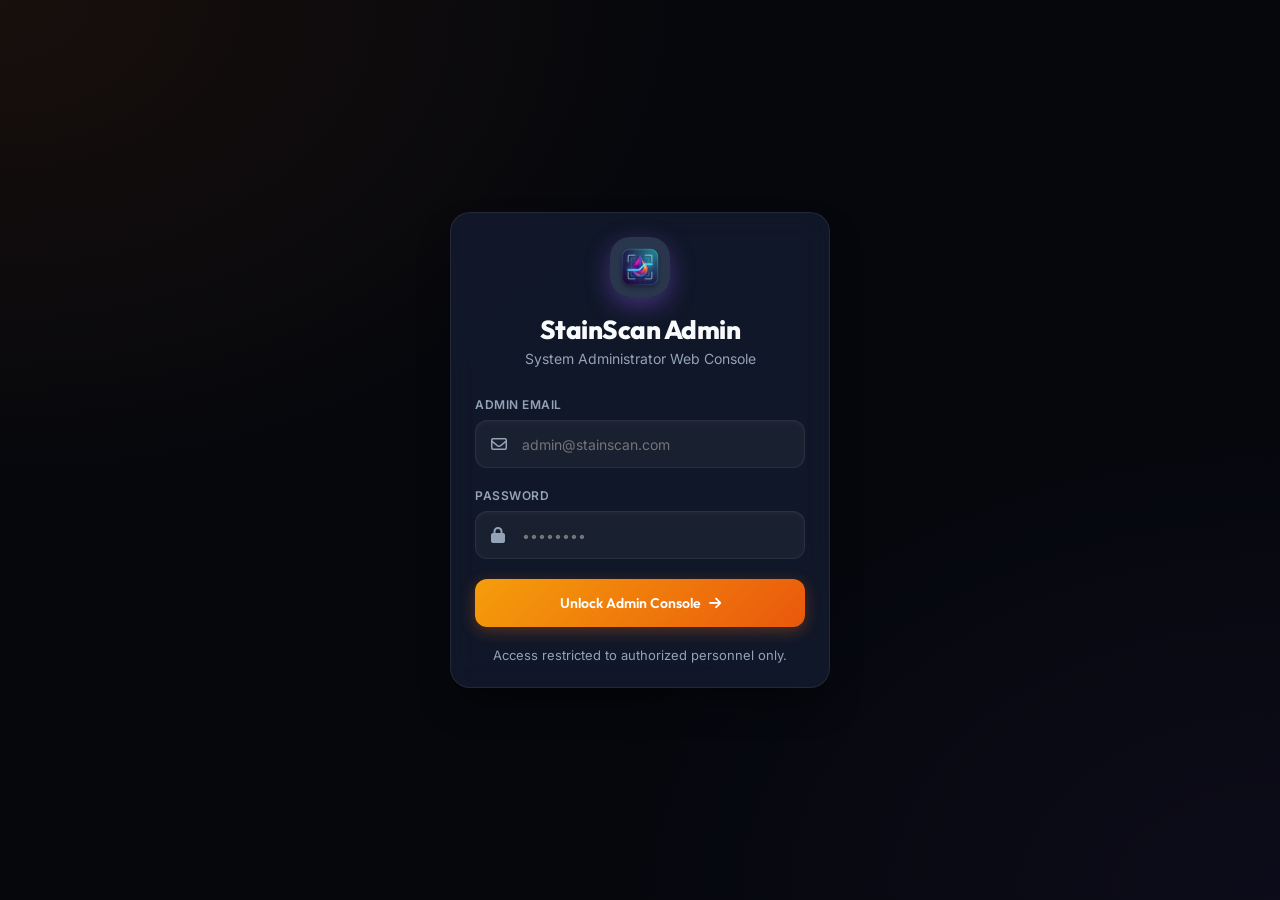
==== admin.html @ 7e7b8628 "Connect Admin portal to cloud backend, add live mobile scans feed, and host admin on Render" ====
<!DOCTYPE html>
<html lang="en">

<head>
    <meta charset="UTF-8">
    <meta name="viewport" content="width=device-width, initial-scale=1.0">
    <title>StainScan - Admin Web Portal</title>
    <!-- Google Fonts -->
    <link rel="preconnect" href="https://fonts.googleapis.com">
    <link rel="preconnect" href="https://fonts.gstatic.com" crossorigin>
    <link
        href="https://fonts.googleapis.com/css2?family=Inter:wght@300;400;500;600;700&family=Outfit:wght@400;500;600;700;800&display=swap"
        rel="stylesheet">
    <!-- Font Awesome Icons -->
    <link rel="stylesheet" href="https://cdnjs.cloudflare.com/ajax/libs/font-awesome/6.4.0/css/all.min.css">
    <!-- Custom CSS -->
    <link rel="stylesheet" href="style.css">
</head>

<body class="admin-portal-body">
    <!-- 1. ADMIN AUTH GATE (If not logged in) -->
    <div id="admin-auth-container" class="admin-auth-wrap active">
        <div class="auth-card active">
            <div class="auth-header">
                <img src="stainscan_logo.png" alt="StainScan Logo" class="auth-logo-img orange-theme">
                <h2>StainScan Admin</h2>
                <p>System Administrator Web Console</p>
            </div>
            <form id="adminLoginForm">
                <div class="form-group">
                    <label for="admin-email">Admin Email</label>
                    <div class="input-wrapper">
                        <i class="far fa-envelope"></i>
                        <input type="email" id="admin-email" required placeholder="admin@stainscan.com">
                    </div>
                </div>
                <div class="form-group">
                    <label for="admin-password">Password</label>
                    <div class="input-wrapper">
                        <i class="fas fa-lock"></i>
                        <input type="password" id="admin-password" required placeholder="••••••••">
                    </div>
                </div>
                <button type="submit" class="btn btn-primary btn-block btn-orange">
                    <span>Unlock Admin Console</span>
                    <i class="fas fa-arrow-right"></i>
                </button>
            </form>
            <div class="auth-footer">
                <p>Access restricted to authorized personnel only.</p>
            </div>
        </div>
    </div>

    <!-- 2. MAIN ADMIN PORTAL PANEL (Hidden initially) -->
    <div id="admin-main-container" class="admin-portal-frame" style="display: none;">
        <!-- Left Sidebar Navigation -->
        <aside class="admin-sidebar">
            <div class="sidebar-logo">
                <img src="stainscan_logo.png" alt="StainScan Logo" class="header-logo-img">
                <h2>Stain<span>Admin</span></h2>
            </div>
            <nav class="sidebar-menu">
                <button class="menu-item active" data-tab="admin-overview">
                    <i class="fas fa-chart-line"></i>
                    <span>Overview & Stats</span>
                </button>
                <button class="menu-item" data-tab="admin-users-list">
                    <i class="fas fa-users-gear"></i>
                    <span>User Accounts</span>
                </button>
                <button class="menu-item" data-tab="admin-recipe-editor">
                    <i class="fas fa-book-open"></i>
                    <span>Recipe Editor</span>
                </button>
                <button class="menu-item" data-tab="admin-audit-logs">
                    <i class="fas fa-bug"></i>
                    <span>Audit Logs</span>
                </button>
            </nav>
            <div class="sidebar-footer">
                <div class="admin-user-info">
                    <img id="sidebarAvatar" src="https://api.dicebear.com/7.x/bottts/svg?seed=admin" alt="Admin">
                    <div class="admin-meta-text">
                        <h4 id="sidebarAdminName">Admin Manager</h4>
                        <span>System Root</span>
                    </div>
                </div>
                <button class="btn-sidebar-logout" id="btnAdminLogout" title="Log Out">
                    <i class="fas fa-power-off"></i>
                </button>
            </div>
        </aside>

        <!-- Right Main Content Area -->
        <main class="admin-content-area">
            <!-- Top Dashboard Header -->
            <header class="admin-dashboard-header">
                <div class="header-titles">
                    <span class="breadcrumb">StainScan Control Console</span>
                    <h1 id="adminTabTitle">Overview & Analytics</h1>
                </div>
                <div class="header-actions">
                    <span class="live-status-pulse"><span class="pulse-dot"></span> Real-time Sync Active</span>
                    <span class="current-date-badge" id="currentDateBadge">July 7, 2026</span>
                </div>
            </header>

            <!-- Tabs Render Section -->
            <div class="admin-panes-container">

                <!-- A. OVERVIEW PANEL -->
                <section id="admin-overview" class="admin-pane active">
                    <!-- Metric Cards Grid -->
                    <div class="metrics-grid">
                        <div class="metric-block">
                            <div class="block-icon bg-orange"><i class="fas fa-mobile-screen-button"></i></div>
                            <div class="block-details">
                                <span class="lbl">Registered Mobile Users</span>
                                <h2 id="totalUsersCount">0</h2>
                            </div>
                        </div>
                        <div class="metric-block">
                            <div class="block-icon bg-violet"><i class="fas fa-magnifying-glass-chart"></i></div>
                            <div class="block-details">
                                <span class="lbl">Total CNN Scans Run</span>
                                <h2 id="totalScansCount">0</h2>
                            </div>
                        </div>
                        <div class="metric-block">
                            <div class="block-icon bg-emerald"><i class="fas fa-circle-check"></i></div>
                            <div class="block-details">
                                <span class="lbl">Successful Treatments</span>
                                <h2 id="totalTreatedCount">0</h2>
                            </div>
                        </div>
                    </div>

                    <!-- Charts row -->
                    <div class="dashboard-rows-grid">
                        <div class="dashboard-card">
                            <div class="card-title-row">
                                <h3>Stain Classifications Distribution</h3>
                                <p>Ratio of identified fabric stains logged by the mobile application.</p>
                            </div>
                            <div class="simple-bar-chart" id="adminStainChart">
                                <!-- Dynamic bars rendering -->
                            </div>
                        </div>

                        <div class="dashboard-card">
                            <div class="card-title-row">
                                <h3>CNN Image Model Metrics</h3>
                                <p>Accuracy profiles of convolution filter models.</p>
                            </div>
                            <div class="metrics-list">
                                <div class="metric-item">
                                    <span>Mud Classification Accuracy</span>
                                    <strong>94.2%</strong>
                                </div>
                                <div class="metric-item">
                                    <span>Used Cooking Oil Accuracy</span>
                                    <strong>91.8%</strong>
                                </div>
                                <div class="metric-item">
                                    <span>Black Ballpen Ink Accuracy</span>
                                    <strong>88.5%</strong>
                                </div>
                            </div>
                        </div>
                    </div>
                    <!-- Live Mobile Scans Feed Card -->
                    <div class="dashboard-card pad-none" style="margin-top: 24px;">
                        <div class="card-title-row pad-20" style="display:flex; justify-content:space-between; align-items:center;">
                            <div>
                                <h3>Live Mobile Scans Feed</h3>
                                <p>Real-time stream of incoming stain classifications from connected mobile devices.</p>
                            </div>
                            <span class="live-status-pulse"><span class="pulse-dot"></span> Cloud Live</span>
                        </div>
                        <div class="table-container">
                            <table class="admin-table">
                                <thead>
                                    <tr>
                                        <th>Date & Time</th>
                                        <th>User Email</th>
                                        <th>Detected Stain</th>
                                        <th>Fabric Detected</th>
                                        <th>Confidence</th>
                                        <th>Status</th>
                                    </tr>
                                </thead>
                                <tbody id="liveScansTableBody">
                                    <!-- Injected by js -->
                                </tbody>
                            </table>
                        </div>
                    </div>
                </section>

                <!-- B. USERS LIST PANEL -->
                <section id="admin-users-list" class="admin-pane">
                    <div class="dashboard-card pad-none">
                        <div class="card-title-row pad-20">
                            <h3>Mobile User Directory</h3>
                            <p>Manage accounts authorized to log scan results.</p>
                        </div>
                        <div class="table-container">
                            <table class="admin-table">
                                <thead>
                                    <tr>
                                        <th>Name</th>
                                        <th>Email Address</th>
                                        <th>System Role</th>
                                        <th>Registered Date</th>
                                    </tr>
                                </thead>
                                <tbody id="usersTableBody">
                                    <!-- Injected by js -->
                                </tbody>
                            </table>
                        </div>
                    </div>
                </section>

                <!-- C. RECIPE EDITOR PANEL -->
                <section id="admin-recipe-editor" class="admin-pane">
                    <div class="dashboard-card max-width-800">
                        <div class="card-title-row">
                            <h3>Configure Knowledge Base Cleaning Recipes</h3>
                            <p>Update steps and materials lists for the 3 target stain classifications. Updates will
                                propagate immediately to user mobile apps.</p>
                        </div>

                        <div class="recipe-editor-form">
                            <div class="form-group">
                                <label for="recipeStainSelect">Stain Classification</label>
                                <select id="recipeStainSelect" class="form-select">
                                    <option value="Used Cooking Oil">Used Cooking Oil</option>
                                    <option value="Black Ballpen Ink">Black Ballpoint Pen Ink</option>
                                    <option value="Mud">Mud</option>
                                </select>
                            </div>

                            <div class="form-group">
                                <label for="recipeMaterials">Required Materials (comma separated)</label>
                                <textarea id="recipeMaterials" class="form-textarea" rows="2"
                                    placeholder="e.g. Liquid soap, Warm water, Cloth"></textarea>
                            </div>

                            <div class="form-group">
                                <label for="recipeSteps">Cleaning Steps (one instruction per line)</label>
                                <textarea id="recipeSteps" class="form-textarea" rows="8"
                                    placeholder="Step 1...&#10;Step 2..."></textarea>
                            </div>

                            <button class="btn btn-primary btn-orange" id="btnSaveRecipe">
                                <i class="fas fa-floppy-disk"></i>
                                <span>Save Changes & Sync</span>
                            </button>
                        </div>
                    </div>
                </section>

                <!-- D. AUDIT LOGS PANEL -->
                <section id="admin-audit-logs" class="admin-pane">
                    <div class="dashboard-card pad-none">
                        <div class="card-title-row pad-20">
                            <div class="logs-header-title">
                                <h3>Audit Trails & Warning Logs</h3>
                                <p>Monitors image analysis failures, low-light flags, and user access records.</p>
                            </div>
                            <button class="btn btn-secondary btn-small-danger" id="btnClearLogs">
                                <i class="far fa-trash-can"></i>
                                <span>Clear History Log</span>
                            </button>
                        </div>
                        <div class="logs-box-full" id="logsContainer">
                            <!-- Injected by js -->
                        </div>
                    </div>
                </section>

            </div>
        </main>
    </div>

    <!-- Toast Notifications -->
    <div class="toast-container" id="toastContainer"></div>

    <!-- Admin JavaScript -->
    <script src="admin.js?v=2.1"></script>
</body>

</html>
---- style.css ----
/* ==========================================================================
   STAINSCAN DESIGN SYSTEM & STYLING
   Aesthetics: Sleek, high-fidelity glassmorphism, responsive mobile mock frame,
   neon accents, dynamic interactive micro-animations.
   ========================================================================== */

/* --- CSS Variables & Design Tokens --- */
:root {
    --bg-main: #070a13;
    --bg-device: #0f1526;
    --bg-card: rgba(22, 30, 54, 0.7);
    --border-color: rgba(255, 255, 255, 0.08);
    --border-focus: rgba(139, 92, 246, 0.5);
    
    /* Typography */
    --font-heading: 'Outfit', -apple-system, sans-serif;
    --font-body: 'Inter', -apple-system, sans-serif;

    /* Theme Colors (Neon & Premium) */
    --color-primary: #8b5cf6; /* Neon Violet */
    --color-primary-glow: rgba(139, 92, 246, 0.35);
    --color-secondary: #06b6d4; /* Cyan */
    --color-secondary-glow: rgba(6, 182, 212, 0.3);
    
    --color-success: #10b981; /* Emerald Green */
    --color-warning: #f59e0b; /* Amber */
    --color-danger: #ef4444; /* Rose */
    --color-info: #3b82f6; /* Blue */
    
    --text-primary: #f8fafc;
    --text-muted: #94a3b8;
    --text-dark: #0f172a;

    /* Shadows & Glassmorphism */
    --shadow-premium: 0 20px 40px -15px rgba(0, 0, 0, 0.7);
    --shadow-inner: inset 0 2px 4px 0 rgba(255, 255, 255, 0.05);
    --blur-glass: 16px;
    
    --radius-lg: 20px;
    --radius-md: 12px;
    --radius-sm: 8px;
    
    --transition-smooth: all 0.3s cubic-bezier(0.4, 0, 0.2, 1);
    --transition-bounce: all 0.4s cubic-bezier(0.175, 0.885, 0.32, 1.275);
}

/* --- Base Resets --- */
* {
    margin: 0;
    padding: 0;
    box-sizing: border-box;
    -webkit-tap-highlight-color: transparent;
}

body {
    background-color: var(--bg-main);
    color: var(--text-primary);
    font-family: var(--font-body);
    min-height: 100vh;
    display: flex;
    justify-content: center;
    align-items: center;
    overflow: hidden;
    background-image: 
        radial-gradient(at 10% 20%, rgba(139, 92, 246, 0.15) 0px, transparent 50%),
        radial-gradient(at 90% 80%, rgba(6, 182, 212, 0.12) 0px, transparent 50%);
    background-attachment: fixed;
}

/* --- Desktop Mock Mobile Layout --- */
.app-frame {
    width: 100%;
    height: 100vh;
    max-width: 420px;
    max-height: 860px;
    position: relative;
    display: flex;
    justify-content: center;
    align-items: center;
    padding: 10px;
}

.app-device {
    width: 100%;
    height: 100%;
    background-color: var(--bg-device);
    border: 6px solid #1e293b;
    border-radius: 40px;
    position: relative;
    overflow: hidden;
    box-shadow: var(--shadow-premium), 0 0 0 1px rgba(255, 255, 255, 0.05);
    display: flex;
    flex-direction: column;
}

/* --- App Top Header & Language Selector --- */
.app-top-header {
    height: 50px;
    background: rgba(15, 23, 42, 0.85);
    border-bottom: 1px solid rgba(255, 255, 255, 0.08);
    display: flex;
    justify-content: space-between;
    align-items: center;
    padding: 0 16px;
    z-index: 20;
    backdrop-filter: blur(12px);
    -webkit-backdrop-filter: blur(12px);
    flex-shrink: 0;
}

.top-header-brand {
    display: flex;
    align-items: center;
    gap: 8px;
    transition: opacity 0.25s ease, transform 0.25s ease;
}

/* Hide header brand on login/auth view only */
.app-top-header.login-mode .top-header-brand,
.app-device:has(#screen-auth.active) .top-header-brand {
    display: none !important;
}

.app-top-header.login-mode,
.app-device:has(#screen-auth.active) .app-top-header {
    justify-content: flex-end;
}

.top-header-logo {
    width: 24px;
    height: 24px;
    object-fit: contain;
    filter: drop-shadow(0 0 6px rgba(139, 92, 246, 0.45));
}

.top-header-title {
    font-family: var(--font-heading);
    font-size: 15px;
    font-weight: 700;
    color: #fff;
    letter-spacing: -0.3px;
    background: linear-gradient(135deg, #ffffff, #cbd5e1);
    -webkit-background-clip: text;
    -webkit-text-fill-color: transparent;
}

.lang-switch-container {
    display: flex;
    align-items: center;
    margin-left: auto;
}

.lang-toggle-pill {
    display: inline-flex;
    align-items: center;
    background: rgba(255, 255, 255, 0.05);
    border: 1px solid rgba(255, 255, 255, 0.12);
    border-radius: 20px;
    padding: 3px 6px;
    gap: 3px;
    backdrop-filter: blur(8px);
    -webkit-backdrop-filter: blur(8px);
    box-shadow: 0 2px 10px rgba(0, 0, 0, 0.2);
    transition: var(--transition-smooth);
}

.lang-toggle-pill:hover {
    border-color: rgba(139, 92, 246, 0.4);
    background: rgba(255, 255, 255, 0.08);
}

.lang-globe-icon {
    font-size: 11px;
    color: var(--color-secondary);
    margin: 0 3px;
    opacity: 0.9;
}

.lang-pill-divider {
    color: rgba(255, 255, 255, 0.2);
    font-size: 10px;
    font-weight: 300;
    user-select: none;
}

.lang-pill-btn {
    background: transparent;
    border: none;
    outline: none;
    color: var(--text-muted);
    font-size: 10.5px;
    font-weight: 700;
    padding: 3px 8px;
    border-radius: 12px;
    cursor: pointer;
    transition: all 0.2s cubic-bezier(0.4, 0, 0.2, 1);
    letter-spacing: 0.5px;
}

.lang-pill-btn:hover {
    color: #ffffff;
}

.lang-pill-btn.active {
    background: linear-gradient(135deg, var(--color-primary), var(--color-secondary));
    color: #ffffff;
    box-shadow: 0 2px 8px rgba(139, 92, 246, 0.35);
}

.device-status-bar {
    display: none !important;
}

.status-icons {
    display: flex;
    gap: 6px;
    align-items: center;
}

.app-header {
    display: none !important;
}

.header-logo {
    display: flex;
    align-items: center;
    gap: 8px;
}

.logo-icon-wrap {
    width: 32px;
    height: 32px;
    background: linear-gradient(135deg, var(--color-primary), var(--color-secondary));
    border-radius: var(--radius-sm);
    display: flex;
    justify-content: center;
    align-items: center;
    box-shadow: 0 4px 12px var(--color-primary-glow);
}

.logo-icon-wrap i {
    font-size: 16px;
    color: white;
}

.logo-glow {
    animation: pulseGlow 2s infinite ease-in-out;
}

.header-logo h1 {
    font-family: var(--font-heading);
    font-size: 20px;
    font-weight: 800;
    letter-spacing: -0.5px;
}

.header-logo h1 span {
    background: linear-gradient(135deg, #a78bfa, #22d3ee);
    -webkit-background-clip: text;
    -webkit-text-fill-color: transparent;
}

.profile-btn {
    width: 36px;
    height: 36px;
    border-radius: 50%;
    border: 2px solid var(--border-color);
    background: transparent;
    overflow: hidden;
    cursor: pointer;
    transition: var(--transition-smooth);
}

.profile-btn:hover {
    border-color: var(--color-primary);
    transform: scale(1.05);
}

.profile-btn img {
    width: 100%;
    height: 100%;
    object-fit: cover;
}

/* --- Scrollable Content Pane --- */
.app-content {
    flex: 1;
    overflow-y: auto;
    scrollbar-width: none; /* For Firefox */
    -ms-overflow-style: none; /* For IE / Edge */
    padding: 20px;
    position: relative;
}

.app-content:has(#screen-auth.active) {
    overflow: hidden;
}

.app-content::-webkit-scrollbar {
    display: none;
    width: 0;
    height: 0;
}
.app-content::-webkit-scrollbar-track {
    display: none;
    background: transparent;
}
.app-content::-webkit-scrollbar-thumb {
    display: none;
    background: transparent;
}

/* --- Navigation Bottom Bar --- */
.app-nav-bar {
    height: 72px;
    background: rgba(15, 21, 38, 0.9);
    border-top: 1px solid var(--border-color);
    display: flex;
    justify-content: space-around;
    align-items: center;
    padding-bottom: 8px;
    z-index: 9;
    backdrop-filter: blur(var(--blur-glass));
}

.nav-item {
    background: transparent;
    border: none;
    outline: none;
    color: var(--text-muted);
    display: flex;
    flex-direction: column;
    align-items: center;
    justify-content: center;
    gap: 4px;
    font-size: 10px;
    font-weight: 500;
    width: 60px;
    cursor: pointer;
    transition: var(--transition-smooth);
}

.nav-item i {
    font-size: 18px;
    transition: var(--transition-bounce);
}

.nav-item.active {
    color: var(--color-primary);
    text-shadow: 0 0 10px rgba(139, 92, 246, 0.2);
}

.nav-item.active i {
    transform: translateY(-2px) scale(1.1);
    color: var(--color-primary);
}

.scan-nav-circle {
    width: 48px;
    height: 48px;
    border-radius: 50%;
    background: linear-gradient(135deg, var(--color-primary), var(--color-secondary));
    display: flex;
    justify-content: center;
    align-items: center;
    box-shadow: 0 5px 15px var(--color-primary-glow);
    color: white;
    margin-top: -24px;
    border: 4px solid var(--bg-device);
    transition: var(--transition-bounce);
}

.nav-item:hover .scan-nav-circle {
    transform: scale(1.1);
    box-shadow: 0 8px 20px var(--color-primary-glow);
}

.scan-nav-circle i {
    font-size: 18px !important;
}

/* --- UI Screen State Manager --- */
.app-screen {
    display: none;
    opacity: 0;
    transform: translateY(15px);
    transition: opacity 0.3s ease, transform 0.3s ease;
}

.app-screen.active {
    display: block;
    opacity: 1;
    transform: translateY(0);
}

/* --- Form Fields & Buttons System --- */
.form-group {
    margin-bottom: 20px;
    text-align: left;
}

.form-group label {
    display: block;
    font-size: 12px;
    font-weight: 600;
    color: var(--text-muted);
    margin-bottom: 8px;
    text-transform: uppercase;
    letter-spacing: 0.5px;
}

.input-wrapper {
    position: relative;
    display: flex;
    align-items: center;
}

.input-wrapper i {
    position: absolute;
    left: 16px;
    color: var(--text-muted);
    font-size: 16px;
    pointer-events: none;
    transition: var(--transition-smooth);
}

.input-wrapper input {
    width: 100%;
    height: 48px;
    background-color: rgba(255, 255, 255, 0.04);
    border: 1.5px solid var(--border-color);
    border-radius: var(--radius-md);
    padding: 0 16px 0 46px;
    color: white;
    font-size: 14px;
    font-family: var(--font-body);
    transition: var(--transition-smooth);
    box-shadow: var(--shadow-inner);
}

.input-wrapper input:focus {
    outline: none;
    border-color: var(--color-primary);
    background-color: rgba(255, 255, 255, 0.07);
    box-shadow: 0 0 0 4px var(--color-primary-glow);
}

.input-wrapper input:focus + i {
    color: var(--color-primary);
}

.checkbox-group {
    display: flex;
    align-items: center;
    gap: 10px;
    cursor: pointer;
}

.checkbox-group input[type="checkbox"] {
    width: 18px;
    height: 18px;
    accent-color: var(--color-primary);
    cursor: pointer;
}

.checkbox-group label {
    margin-bottom: 0;
    text-transform: none;
    font-size: 13px;
    font-weight: 400;
}

.form-select, .form-textarea, .form-input {
    width: 100%;
    background-color: rgba(255, 255, 255, 0.04);
    border: 1.5px solid var(--border-color);
    border-radius: var(--radius-md);
    padding: 12px 16px;
    color: white;
    font-size: 14px;
    font-family: var(--font-body);
    transition: var(--transition-smooth);
    outline: none;
}

.form-select:focus, .form-textarea:focus, .form-input:focus {
    border-color: var(--color-primary);
    box-shadow: 0 0 0 3px var(--color-primary-glow);
    background-color: rgba(255, 255, 255, 0.06);
}

.form-select option {
    background-color: var(--bg-device);
    color: white;
}

/* Button UI Components */
.btn {
    height: 48px;
    border-radius: var(--radius-md);
    border: none;
    outline: none;
    font-size: 14px;
    font-weight: 600;
    font-family: var(--font-heading);
    cursor: pointer;
    display: flex;
    justify-content: center;
    align-items: center;
    gap: 8px;
    transition: var(--transition-bounce);
    width: auto;
}

.btn-block {
    width: 100%;
}

.btn-primary {
    background: linear-gradient(135deg, var(--color-primary), #7c3aed);
    color: white;
    box-shadow: 0 4px 15px rgba(124, 58, 237, 0.4);
}

.btn-primary:hover {
    transform: translateY(-2px);
    box-shadow: 0 8px 20px rgba(124, 58, 237, 0.55);
}

.btn-secondary {
    background-color: rgba(255, 255, 255, 0.06);
    color: var(--text-primary);
    border: 1.5px solid var(--border-color);
}

.btn-secondary:hover {
    background-color: rgba(255, 255, 255, 0.1);
    border-color: rgba(255, 255, 255, 0.2);
}

.btn-white {
    background-color: white;
    color: var(--text-dark);
}

.btn-white:hover {
    transform: scale(1.03);
    box-shadow: 0 5px 15px rgba(255, 255, 255, 0.2);
}

.btn-logout {
    background-color: rgba(239, 68, 68, 0.1);
    color: var(--color-danger);
    border: 1.5px solid rgba(239, 68, 68, 0.25);
    margin-top: 25px;
}

.text-link {
    background: none;
    border: none;
    outline: none;
    color: var(--color-primary);
    font-size: 13px;
    font-weight: 500;
    cursor: pointer;
    padding: 2px 0;
    transition: var(--transition-smooth);
}

.text-link:hover {
    color: #a78bfa;
    text-decoration: underline;
}

/* ==========================================================================
   SCREENS SPECIFIC DESIGNS
   ========================================================================== */

/* --- AUTH SCREEN --- */
#screen-auth {
    height: 100%;
}

.auth-wrapper {
    display: flex;
    flex-direction: column;
    justify-content: center;
    min-height: 100%;
    padding: 10px 0;
}

.auth-header {
    text-align: center;
    margin-bottom: 30px;
}

.auth-logo {
    width: 60px;
    height: 60px;
    border-radius: var(--radius-lg);
    background: linear-gradient(135deg, var(--color-primary), var(--color-secondary));
    display: flex;
    justify-content: center;
    align-items: center;
    margin: 0 auto 16px;
    box-shadow: 0 8px 24px rgba(139, 92, 246, 0.4);
    font-size: 28px;
    color: white;
}

.auth-header h2 {
    font-family: var(--font-heading);
    font-size: 26px;
    font-weight: 800;
    letter-spacing: -0.5px;
}

.auth-header p {
    color: var(--text-muted);
    font-size: 14px;
    margin-top: 4px;
}

.auth-card {
    background: var(--bg-card);
    border: 1.5px solid var(--border-color);
    border-radius: var(--radius-lg);
    padding: 24px;
    box-shadow: var(--shadow-premium);
    backdrop-filter: blur(var(--blur-glass));
    display: none;
}

.auth-card.active {
    display: block;
    animation: fadeInScale 0.35s ease;
}

.auth-actions {
    display: flex;
    justify-content: flex-end;
    margin-bottom: 20px;
}

.auth-footer {
    text-align: center;
    margin-top: 20px;
    font-size: 13px;
    color: var(--text-muted);
}

.card-info-text {
    font-size: 13px;
    color: var(--text-muted);
    margin-bottom: 20px;
    line-height: 1.5;
}

/* --- DASHBOARD SCREEN --- */
.user-greeting {
    margin-bottom: 20px;
}

.user-greeting h2 {
    font-family: var(--font-heading);
    font-size: 22px;
    font-weight: 700;
}

.user-greeting p {
    color: var(--text-muted);
    font-size: 13px;
}

.scan-banner {
    background: linear-gradient(135deg, #4f46e5, var(--color-primary));
    border-radius: var(--radius-lg);
    padding: 22px;
    display: flex;
    justify-content: space-between;
    align-items: center;
    overflow: hidden;
    position: relative;
    box-shadow: 0 10px 25px rgba(79, 70, 229, 0.4);
    margin-bottom: 20px;
}

.banner-content {
    flex: 1;
    z-index: 2;
    text-align: left;
}

.banner-content h3 {
    font-family: var(--font-heading);
    font-size: 18px;
    font-weight: 700;
    margin-bottom: 6px;
    color: white;
}

.banner-content p {
    font-size: 12px;
    color: rgba(255, 255, 255, 0.85);
    margin-bottom: 16px;
    line-height: 1.4;
    max-width: 190px;
}

.banner-content .btn {
    padding: 0 16px;
    height: 38px;
    font-size: 13px;
}

.banner-illustration {
    font-size: 72px;
    color: rgba(255, 255, 255, 0.1);
    position: absolute;
    right: -10px;
    bottom: -15px;
    transform: rotate(-15deg);
    z-index: 1;
}

.stats-row {
    display: flex;
    gap: 12px;
    margin-bottom: 24px;
}

.stat-card {
    flex: 1;
    background: var(--bg-card);
    border: 1.5px solid var(--border-color);
    border-radius: var(--radius-md);
    padding: 14px;
    display: flex;
    align-items: center;
    gap: 12px;
}

.stat-icon {
    width: 38px;
    height: 38px;
    border-radius: var(--radius-sm);
    display: flex;
    justify-content: center;
    align-items: center;
    font-size: 16px;
}

.stat-icon.orange {
    background-color: rgba(249, 115, 22, 0.15);
    color: var(--color-warning);
}

.stat-icon.green {
    background-color: rgba(16, 185, 129, 0.15);
    color: var(--color-success);
}

.stat-info {
    display: flex;
    flex-direction: column;
    text-align: left;
}

.stat-value {
    font-size: 18px;
    font-weight: 700;
    font-family: var(--font-heading);
}

.stat-label {
    font-size: 10px;
    color: var(--text-muted);
}

.section-header {
    display: flex;
    justify-content: space-between;
    align-items: center;
    margin-bottom: 12px;
}

.section-header h3 {
    font-family: var(--font-heading);
    font-size: 15px;
    font-weight: 600;
}

/* History lists UI */
.recent-scans-list {
    display: flex;
    flex-direction: column;
    gap: 10px;
    margin-bottom: 20px;
}

.scan-item {
    background-color: rgba(255, 255, 255, 0.03);
    border: 1px solid var(--border-color);
    border-radius: var(--radius-md);
    padding: 12px 14px;
    display: flex;
    justify-content: space-between;
    align-items: center;
    cursor: pointer;
    transition: var(--transition-bounce);
}

.scan-item:hover {
    border-color: rgba(139, 92, 246, 0.3);
    background-color: rgba(255, 255, 255, 0.05);
    transform: translateX(3px);
}

.scan-item-left {
    display: flex;
    align-items: center;
    gap: 12px;
    text-align: left;
}

.scan-item-badge {
    width: 40px;
    height: 40px;
    border-radius: var(--radius-sm);
    display: flex;
    justify-content: center;
    align-items: center;
    font-size: 18px;
}

.scan-item-badge.mud {
    background-color: rgba(120, 113, 108, 0.2);
    color: #a8a29e;
}

.scan-item-badge.oil {
    background-color: rgba(234, 179, 8, 0.15);
    color: #eab308;
}

.scan-item-badge.ink {
    background-color: rgba(59, 130, 246, 0.15);
    color: #3b82f6;
}

.scan-item-badge.unknown {
    background-color: rgba(239, 68, 68, 0.15);
    color: var(--color-danger);
}

.scan-item-details {
    display: flex;
    flex-direction: column;
}

.scan-title {
    font-weight: 600;
    font-size: 13px;
}

.scan-meta {
    font-size: 11px;
    color: var(--text-muted);
    margin-top: 2px;
}

.scan-item-right {
    display: flex;
    flex-direction: column;
    align-items: flex-end;
    gap: 4px;
}

.scan-conf {
    font-size: 12px;
    font-weight: 700;
    color: var(--color-primary);
}

.scan-status-tag {
    font-size: 9px;
    padding: 2px 6px;
    border-radius: 20px;
    font-weight: 600;
}

.scan-status-tag.treated {
    background-color: rgba(16, 185, 129, 0.15);
    color: var(--color-success);
}

.scan-status-tag.pending {
    background-color: rgba(245, 158, 11, 0.15);
    color: var(--color-warning);
}

.empty-state {
    padding: 30px;
    text-align: center;
    color: var(--text-muted);
}

.empty-state i {
    font-size: 32px;
    margin-bottom: 8px;
    opacity: 0.5;
}

.empty-state p {
    font-size: 12px;
}

.pro-tips-card {
    background-color: rgba(245, 158, 11, 0.05);
    border: 1px solid rgba(245, 158, 11, 0.15);
    border-radius: var(--radius-md);
    padding: 16px;
    display: flex;
    gap: 12px;
    text-align: left;
    margin-top: 10px;
}

.tip-icon {
    font-size: 20px;
    color: var(--color-warning);
}

.tip-content h4 {
    font-size: 13px;
    font-weight: 600;
    color: var(--color-warning);
    margin-bottom: 3px;
}

.tip-content p {
    font-size: 11px;
    color: var(--text-muted);
    line-height: 1.4;
}

/* --- SCAN/CAMERA SCREEN --- */
.section-title-wrap {
    margin-bottom: 20px;
    text-align: left;
}

.section-title-wrap h2 {
    font-family: var(--font-heading);
    font-size: 22px;
    font-weight: 700;
}

.section-title-wrap p {
    color: var(--text-muted);
    font-size: 13px;
}

/* Upload Area Panel */
.upload-area {
    width: 100%;
    height: 210px;
    background-color: rgba(255, 255, 255, 0.02);
    border: 2px dashed rgba(255, 255, 255, 0.12);
    border-radius: var(--radius-lg);
    display: flex;
    justify-content: center;
    align-items: center;
    position: relative;
    cursor: pointer;
    overflow: hidden;
    transition: var(--transition-smooth);
}

.upload-area:hover {
    background-color: rgba(255, 255, 255, 0.04);
    border-color: var(--color-primary);
}

.file-hidden-input {
    position: absolute;
    top: 0;
    left: 0;
    width: 100%;
    height: 100%;
    opacity: 0;
    cursor: pointer;
    z-index: 5;
}

.upload-empty-state {
    display: flex;
    flex-direction: column;
    align-items: center;
    padding: 20px;
    text-align: center;
}

.upload-icon-pulse {
    width: 60px;
    height: 60px;
    border-radius: 50%;
    background-color: rgba(139, 92, 246, 0.1);
    color: var(--color-primary);
    display: flex;
    justify-content: center;
    align-items: center;
    font-size: 24px;
    margin-bottom: 16px;
    animation: bounceUpDown 2s infinite ease-in-out;
}

.upload-empty-state h3 {
    font-size: 15px;
    font-weight: 600;
    margin-bottom: 4px;
}

.upload-empty-state p {
    font-size: 12px;
    color: var(--text-muted);
    margin-bottom: 10px;
}

.upload-limits {
    font-size: 10px;
    color: var(--text-muted);
    background-color: rgba(255, 255, 255, 0.05);
    padding: 3px 8px;
    border-radius: 4px;
}

.upload-preview-state {
    width: 100%;
    height: 100%;
    position: relative;
}

.upload-preview-state img {
    width: 100%;
    height: 100%;
    object-fit: cover;
}

.btn-clear-preview {
    position: absolute;
    top: 12px;
    right: 12px;
    width: 32px;
    height: 32px;
    border-radius: 50%;
    background-color: rgba(15, 23, 42, 0.75);
    border: 1px solid rgba(255, 255, 255, 0.15);
    color: white;
    display: flex;
    justify-content: center;
    align-items: center;
    cursor: pointer;
    z-index: 6;
    backdrop-filter: blur(4px);
    transition: var(--transition-bounce);
}

.btn-clear-preview:hover {
    transform: scale(1.1);
    background-color: var(--color-danger);
}

/* Animated Scanner Laser Overlay */
.scan-overlay-line {
    position: absolute;
    width: 100%;
    height: 4px;
    background: linear-gradient(to right, var(--color-secondary), var(--color-primary), var(--color-secondary));
    box-shadow: 0 0 15px var(--color-primary);
    top: 0;
    z-index: 4;
    animation: laserScan 2.5s infinite linear;
}

.scan-controls {
    margin-top: 20px;
}

/* Glassmorphic Loader Container simulating CNN processing */
.scanner-loader-container {
    margin-top: 25px;
    animation: fadeIn 0.3s ease;
}

.glass-loader {
    background: var(--bg-card);
    border: 1.5px solid var(--border-color);
    border-radius: var(--radius-lg);
    padding: 32px 24px;
    text-align: center;
    position: relative;
    overflow: hidden;
    display: flex;
    flex-direction: column;
    align-items: center;
    justify-content: center;
}

.cortex-spinner {
    width: 52px;
    height: 52px;
    border: 3.5px solid rgba(139, 92, 246, 0.15);
    border-top-color: var(--color-primary);
    border-right-color: var(--color-secondary);
    border-radius: 50%;
    margin: 0 auto 18px;
    box-shadow: 0 0 18px rgba(139, 92, 246, 0.3);
    animation: spin 1s infinite linear;
}

#loaderStatusText {
    font-size: 1.1rem;
    font-weight: 600;
    color: var(--text-primary);
    margin-bottom: 6px;
}

#loaderSubtext {
    font-size: 0.85rem;
    color: var(--text-muted);
    max-width: 290px;
    line-height: 1.45;
    margin: 0 auto;
}

/* Analysis Results UI */
.results-card {
    background: var(--bg-card);
    border: 1.5px solid rgba(16, 185, 129, 0.2);
    border-radius: var(--radius-lg);
    padding: 20px;
    margin-top: 20px;
    animation: slideUpFade 0.4s ease;
}

.results-badge {
    background-color: rgba(16, 185, 129, 0.1);
    color: var(--color-success);
    font-size: 12px;
    font-weight: 600;
    padding: 6px 12px;
    border-radius: 30px;
    display: inline-flex;
    align-items: center;
    gap: 6px;
    margin-bottom: 16px;
}

.result-details {
    display: flex;
    flex-direction: column;
    gap: 12px;
    margin-bottom: 18px;
}

.result-detail-item {
    display: flex;
    justify-content: space-between;
    align-items: center;
    border-bottom: 1px solid var(--border-color);
    padding-bottom: 8px;
}

.result-detail-item:last-child {
    border-bottom: none;
    padding-bottom: 0;
}

.detail-label {
    font-size: 13px;
    color: var(--text-muted);
}

.detail-val {
    font-size: 14px;
    font-weight: 600;
}

.detail-val.highlight {
    background: linear-gradient(135deg, #a78bfa, #22d3ee);
    -webkit-background-clip: text;
    -webkit-text-fill-color: transparent;
    font-weight: 700;
}

.confidence-indicator {
    display: flex;
    flex-direction: column;
    align-items: flex-end;
    gap: 4px;
    width: 140px;
}

.confidence-track {
    width: 100%;
    height: 4px;
    background-color: rgba(255, 255, 255, 0.05);
    border-radius: 4px;
    overflow: hidden;
}

.confidence-bar {
    height: 100%;
    background-color: var(--color-primary);
    border-radius: 4px;
}

/* Highlighted Safety Caution Card */
.result-caution-card {
    background: linear-gradient(135deg, rgba(245, 158, 11, 0.12), rgba(239, 68, 68, 0.05));
    border: 1.5px solid rgba(245, 158, 11, 0.4);
    border-radius: var(--radius-md);
    padding: 14px 16px;
    margin-bottom: 18px;
    position: relative;
    overflow: hidden;
    box-shadow: 0 4px 16px rgba(245, 158, 11, 0.1);
}

.result-caution-card::before {
    content: '';
    position: absolute;
    top: 0;
    left: 0;
    width: 4px;
    height: 100%;
    background: linear-gradient(to bottom, #f59e0b, #ef4444);
}

.caution-card-header {
    display: flex;
    align-items: center;
    gap: 10px;
    margin-bottom: 8px;
}

.caution-icon-badge {
    width: 28px;
    height: 28px;
    border-radius: 6px;
    background: rgba(245, 158, 11, 0.2);
    border: 1px solid rgba(245, 158, 11, 0.4);
    color: #f59e0b;
    display: flex;
    align-items: center;
    justify-content: center;
    font-size: 13px;
    flex-shrink: 0;
}

.caution-title-group {
    display: flex;
    flex-direction: column;
    text-align: left;
}

.caution-tag {
    font-size: 10px;
    font-weight: 700;
    text-transform: uppercase;
    letter-spacing: 0.5px;
    color: #f59e0b;
}

.caution-title-group h4 {
    font-size: 13px;
    font-weight: 600;
    color: var(--text-primary);
    margin: 0;
}

.caution-card-body {
    font-size: 12.5px;
    color: #fde68a;
    line-height: 1.5;
    margin: 0;
    text-align: left;
    padding-left: 2px;
}

/* Step-by-Step Procedure Card */
.result-procedure-card {
    background: rgba(255, 255, 255, 0.02);
    border: 1px solid var(--border-color);
    border-radius: var(--radius-md);
    padding: 16px;
    margin-bottom: 18px;
}

.procedure-card-header {
    display: flex;
    justify-content: space-between;
    align-items: center;
    margin-bottom: 14px;
}

.procedure-header-left {
    display: flex;
    align-items: center;
    gap: 8px;
}

.procedure-header-left i {
    color: var(--color-primary);
    font-size: 14px;
}

.procedure-header-left h4 {
    font-size: 13px;
    font-weight: 600;
    color: var(--text-primary);
    margin: 0;
}

.procedure-step-count {
    font-size: 11px;
    font-weight: 600;
    color: var(--color-primary);
    background: rgba(139, 92, 246, 0.1);
    padding: 3px 8px;
    border-radius: 12px;
    border: 1px solid rgba(139, 92, 246, 0.25);
}

.result-procedure-card #btnViewCleaningGuide {
    margin-top: 4px;
}

/* Modal Caution Alert */
.modal-caution-card {
    background: linear-gradient(135deg, rgba(245, 158, 11, 0.12), rgba(239, 68, 68, 0.05));
    border: 1px solid rgba(245, 158, 11, 0.3);
    border-radius: var(--radius-md);
    padding: 12px 14px;
    margin-bottom: 16px;
    display: flex;
    gap: 10px;
    align-items: flex-start;
    text-align: left;
}

.modal-caution-badge {
    color: #f59e0b;
    font-size: 15px;
    margin-top: 2px;
    flex-shrink: 0;
}

.modal-caution-content strong {
    display: block;
    font-size: 11.5px;
    text-transform: uppercase;
    letter-spacing: 0.5px;
    color: #f59e0b;
    margin-bottom: 3px;
}

.modal-caution-content p {
    font-size: 12px;
    color: #fde68a;
    line-height: 1.4;
    margin: 0;
}

.results-actions {
    display: flex;
    flex-direction: column;
    gap: 10px;
    margin-top: 0;
}

/* --- HISTORY SCREEN --- */
.history-controls {
    margin-bottom: 16px;
    display: flex;
    flex-direction: column;
    gap: 12px;
}

.search-box {
    position: relative;
    display: flex;
    align-items: center;
}

.search-box i {
    position: absolute;
    left: 14px;
    color: var(--text-muted);
    font-size: 14px;
}

.search-box input {
    width: 100%;
    height: 40px;
    background-color: rgba(255, 255, 255, 0.04);
    border: 1px solid var(--border-color);
    border-radius: var(--radius-md);
    padding-left: 38px;
    padding-right: 14px;
    color: white;
    font-size: 13px;
    outline: none;
    transition: var(--transition-smooth);
}

.search-box input:focus {
    border-color: var(--color-primary);
    background-color: rgba(255, 255, 255, 0.06);
}

.filter-chips {
    display: flex;
    gap: 8px;
    overflow-x: auto;
    scrollbar-width: none;
    padding-bottom: 2px;
}

.filter-chips::-webkit-scrollbar {
    display: none;
}

.chip {
    background-color: rgba(255, 255, 255, 0.03);
    border: 1px solid var(--border-color);
    padding: 6px 14px;
    border-radius: 20px;
    color: var(--text-muted);
    font-size: 12px;
    cursor: pointer;
    white-space: nowrap;
    transition: var(--transition-smooth);
}

.chip:hover {
    background-color: rgba(255, 255, 255, 0.07);
    color: white;
}

.chip.active {
    background-color: var(--color-primary);
    border-color: var(--color-primary);
    color: white;
    box-shadow: 0 4px 10px rgba(139, 92, 246, 0.3);
}

.history-list {
    display: flex;
    flex-direction: column;
    gap: 10px;
}

/* --- PROFILE SCREEN --- */
.profile-card-top {
    text-align: center;
    margin-bottom: 24px;
    padding: 10px 0;
}

.profile-avatar-wrap {
    position: relative;
    width: 80px;
    height: 80px;
    margin: 0 auto 12px;
}

.profile-avatar-wrap img {
    width: 100%;
    height: 100%;
    border-radius: 50%;
    border: 3px solid rgba(255, 255, 255, 0.05);
    box-shadow: var(--shadow-premium);
}

.btn-avatar-edit {
    position: absolute;
    bottom: 0;
    right: 0;
    width: 26px;
    height: 26px;
    border-radius: 50%;
    background-color: var(--color-primary);
    border: none;
    color: white;
    font-size: 11px;
    display: flex;
    justify-content: center;
    align-items: center;
    cursor: pointer;
    box-shadow: 0 2px 5px rgba(0,0,0,0.3);
    transition: var(--transition-bounce);
}

.btn-avatar-edit:hover {
    transform: scale(1.15);
}

.profile-card-top h3 {
    font-family: var(--font-heading);
    font-size: 18px;
    font-weight: 700;
}

.profile-card-top p {
    color: var(--text-muted);
    font-size: 13px;
    margin-top: 2px;
}

.settings-list {
    display: flex;
    flex-direction: column;
    gap: 8px;
}

.settings-list h4 {
    font-size: 11px;
    text-transform: uppercase;
    letter-spacing: 0.8px;
    color: var(--text-muted);
    margin-top: 15px;
    margin-bottom: 6px;
    text-align: left;
}

.settings-item {
    background-color: rgba(255, 255, 255, 0.02);
    border: 1px solid var(--border-color);
    border-radius: var(--radius-md);
    padding: 14px 16px;
    display: flex;
    justify-content: space-between;
    align-items: center;
    cursor: pointer;
    transition: var(--transition-smooth);
}

.settings-item:hover {
    background-color: rgba(255, 255, 255, 0.04);
}

.settings-item-label {
    display: flex;
    align-items: center;
    gap: 12px;
    font-size: 13px;
}

.settings-item-label i {
    font-size: 16px;
    color: var(--text-muted);
}

.settings-item i.fa-chevron-right {
    font-size: 12px;
    color: var(--text-muted);
}

/* Toggle Switch */
.switch {
    position: relative;
    display: inline-block;
    width: 42px;
    height: 22px;
}

.switch input {
    opacity: 0;
    width: 0;
    height: 0;
}

.slider {
    position: absolute;
    cursor: pointer;
    top: 0;
    left: 0;
    right: 0;
    bottom: 0;
    background-color: rgba(255, 255, 255, 0.15);
    transition: .4s;
    border-radius: 34px;
}

.slider:before {
    position: absolute;
    content: "";
    height: 16px;
    width: 16px;
    left: 3px;
    bottom: 3px;
    background-color: white;
    transition: .3s;
    border-radius: 50%;
}

input:checked + .slider {
    background-color: var(--color-primary);
}

input:checked + .slider:before {
    transform: translateX(20px);
}


/* ==========================================================================
   DESKTOP DEDICATED ADMIN PORTAL PANEL STYLING
   ========================================================================== */
.admin-portal-body {
    background-color: #05070c;
    background-image: 
        radial-gradient(at 0% 0%, rgba(249, 115, 22, 0.08) 0px, transparent 40%),
        radial-gradient(at 100% 100%, rgba(139, 92, 246, 0.06) 0px, transparent 40%);
    overflow: hidden;
    height: 100vh;
    width: 100vw;
    display: flex;
    justify-content: center;
    align-items: center;
}

.admin-auth-wrap {
    width: 100%;
    max-width: 420px;
    padding: 20px;
    z-index: 10;
    display: none;
}

.admin-auth-wrap.active {
    display: block;
}

.auth-logo.orange-theme {
    background: linear-gradient(135deg, var(--color-warning), #ea580c);
    box-shadow: 0 8px 24px rgba(249, 115, 22, 0.3);
}

.btn-orange {
    background: linear-gradient(135deg, var(--color-warning), #ea580c) !important;
    box-shadow: 0 4px 15px rgba(249, 115, 22, 0.3) !important;
}

.btn-orange:hover {
    box-shadow: 0 8px 20px rgba(249, 115, 22, 0.45) !important;
}

/* Sidebar & Desktop Frame */
.admin-portal-frame {
    width: 100vw;
    height: 100vh;
    display: flex;
    background-color: #070a13;
}

.admin-sidebar {
    width: 260px;
    height: 100%;
    background-color: #0a0d18;
    border-right: 1px solid var(--border-color);
    padding: 28px 24px;
    display: flex;
    flex-direction: column;
    justify-content: space-between;
    flex-shrink: 0;
}

.sidebar-logo {
    display: flex;
    align-items: center;
    gap: 10px;
    margin-bottom: 40px;
    user-select: none;
}

.sidebar-logo i {
    font-size: 24px;
    color: var(--color-warning);
}

.sidebar-logo h2 {
    font-family: var(--font-heading);
    font-size: 20px;
    font-weight: 800;
}

.sidebar-logo h2 span {
    background: linear-gradient(135deg, var(--color-warning), #f97316);
    -webkit-background-clip: text;
    -webkit-text-fill-color: transparent;
}

.sidebar-menu {
    flex: 1;
    display: flex;
    flex-direction: column;
    gap: 8px;
}

.menu-item {
    background: none;
    border: none;
    outline: none;
    color: var(--text-muted);
    padding: 14px 18px;
    border-radius: var(--radius-md);
    font-size: 13px;
    font-weight: 600;
    font-family: var(--font-body);
    display: flex;
    align-items: center;
    gap: 14px;
    cursor: pointer;
    transition: var(--transition-smooth);
    text-align: left;
    width: 100%;
}

.menu-item i {
    font-size: 16px;
    width: 20px;
    text-align: center;
}

.menu-item:hover {
    background-color: rgba(255, 255, 255, 0.03);
    color: white;
}

.menu-item.active {
    background-color: rgba(245, 158, 11, 0.08);
    border: 1px solid rgba(245, 158, 11, 0.15);
    color: var(--color-warning);
}

.sidebar-footer {
    border-top: 1px solid var(--border-color);
    padding-top: 20px;
    display: flex;
    justify-content: space-between;
    align-items: center;
}

.admin-user-info {
    display: flex;
    align-items: center;
    gap: 12px;
}

.admin-user-info img {
    width: 36px;
    height: 36px;
    border-radius: 50%;
    border: 1px solid var(--border-color);
}

.admin-meta-text {
    display: flex;
    flex-direction: column;
    text-align: left;
}

.admin-meta-text h4 {
    font-size: 12.5px;
    font-weight: 600;
    color: white;
}

.admin-meta-text span {
    font-size: 10px;
    color: var(--text-muted);
}

.btn-sidebar-logout {
    background: none;
    border: none;
    outline: none;
    color: var(--text-muted);
    font-size: 14px;
    cursor: pointer;
    transition: var(--transition-smooth);
    padding: 6px;
}

.btn-sidebar-logout:hover {
    color: var(--color-danger);
}

/* Right Main Panels Area */
.admin-content-area {
    flex: 1;
    height: 100vh;
    overflow-y: auto;
    padding: 40px;
    display: flex;
    flex-direction: column;
}

.admin-dashboard-header {
    display: flex;
    justify-content: space-between;
    align-items: center;
    border-bottom: 1px solid var(--border-color);
    padding-bottom: 24px;
    margin-bottom: 30px;
    flex-shrink: 0;
}

.header-titles {
    text-align: left;
}

.header-titles .breadcrumb {
    font-size: 11px;
    text-transform: uppercase;
    letter-spacing: 0.8px;
    color: var(--text-muted);
    font-weight: 600;
}

.header-titles h1 {
    font-family: var(--font-heading);
    font-size: 26px;
    font-weight: 700;
    margin-top: 4px;
}

.header-actions {
    display: flex;
    align-items: center;
    gap: 16px;
}

.live-status-pulse {
    font-size: 12px;
    color: var(--color-success);
    background-color: rgba(16, 185, 129, 0.08);
    border: 1px solid rgba(16, 185, 129, 0.15);
    padding: 6px 12px;
    border-radius: 30px;
    font-weight: 600;
    display: flex;
    align-items: center;
    gap: 8px;
}

.pulse-dot {
    width: 8px;
    height: 8px;
    background-color: var(--color-success);
    border-radius: 50%;
    display: inline-block;
    animation: pulseRing 1.5s infinite ease-in-out;
}

@keyframes pulseRing {
    0% { transform: scale(0.95); opacity: 0.5; }
    50% { transform: scale(1.2); opacity: 1; }
    100% { transform: scale(0.95); opacity: 0.5; }
}

.current-date-badge {
    background-color: rgba(255,255,255,0.03);
    border: 1px solid var(--border-color);
    padding: 6px 14px;
    border-radius: var(--radius-sm);
    font-size: 12px;
    color: var(--text-muted);
    font-weight: 500;
}

/* Overview Panes */
.admin-panes-container {
    flex: 1;
}

.admin-pane {
    display: none;
    animation: fadeIn 0.3s ease;
}

.admin-pane.active {
    display: block;
}

.metrics-grid {
    display: grid;
    grid-template-columns: repeat(auto-fit, minmax(240px, 1fr));
    gap: 20px;
    margin-bottom: 30px;
}

.metric-block {
    background: var(--bg-card);
    border: 1px solid var(--border-color);
    border-radius: var(--radius-lg);
    padding: 24px;
    display: flex;
    align-items: center;
    gap: 20px;
    box-shadow: var(--shadow-inner);
    backdrop-filter: blur(var(--blur-glass));
}

.block-icon {
    width: 52px;
    height: 52px;
    border-radius: var(--radius-md);
    display: flex;
    justify-content: center;
    align-items: center;
    font-size: 22px;
    color: white;
}

.block-icon.bg-orange {
    background: linear-gradient(135deg, var(--color-warning), #f97316);
    box-shadow: 0 6px 15px rgba(249, 115, 22, 0.25);
}

.block-icon.bg-violet {
    background: linear-gradient(135deg, var(--color-primary), #7c3aed);
    box-shadow: 0 6px 15px rgba(139, 92, 246, 0.25);
}

.block-icon.bg-emerald {
    background: linear-gradient(135deg, var(--color-success), #059669);
    box-shadow: 0 6px 15px rgba(16, 185, 129, 0.25);
}

.block-details {
    display: flex;
    flex-direction: column;
    text-align: left;
}

.block-details .lbl {
    font-size: 11px;
    text-transform: uppercase;
    letter-spacing: 0.5px;
    color: var(--text-muted);
    font-weight: 600;
}

.block-details h2 {
    font-family: var(--font-heading);
    font-size: 28px;
    font-weight: 700;
    margin-top: 4px;
}

/* Dashboard Cards Layout */
.dashboard-rows-grid {
    display: grid;
    grid-template-columns: 2fr 1fr;
    gap: 20px;
}

@media (max-width: 900px) {
    .dashboard-rows-grid {
        grid-template-columns: 1fr;
    }
}

.dashboard-card {
    background: var(--bg-card);
    border: 1px solid var(--border-color);
    border-radius: var(--radius-lg);
    padding: 24px;
    text-align: left;
    backdrop-filter: blur(var(--blur-glass));
}

.dashboard-card.pad-none {
    padding: 0;
}

.pad-20 {
    padding: 24px 24px 10px;
}

.dashboard-card.max-width-800 {
    max-width: 800px;
}

.card-title-row {
    margin-bottom: 20px;
}

.card-title-row h3 {
    font-family: var(--font-heading);
    font-size: 16px;
    font-weight: 700;
}

.card-title-row p {
    font-size: 12px;
    color: var(--text-muted);
    margin-top: 3px;
}

.simple-bar-chart {
    display: flex;
    flex-direction: column;
    gap: 15px;
    margin-top: 15px;
}

/* Table styling */
.table-container {
    width: 100%;
    overflow-x: auto;
}

.admin-table {
    width: 100%;
    border-collapse: collapse;
    font-size: 13px;
}

.admin-table th, .admin-table td {
    padding: 14px 20px;
    text-align: left;
    border-bottom: 1px solid var(--border-color);
}

.admin-table th {
    color: var(--text-muted);
    font-weight: 600;
    background-color: rgba(255, 255, 255, 0.01);
}

.admin-table tbody tr:hover {
    background-color: rgba(255, 255, 255, 0.01);
}

/* Logs logs-box-full */
.logs-header-title {
    flex: 1;
}

.btn-small-danger {
    height: 36px;
    padding: 0 14px;
    font-size: 11.5px;
    border-radius: var(--radius-sm);
    color: var(--color-danger);
    background-color: rgba(239, 68, 68, 0.08);
    border: 1px solid rgba(239, 68, 68, 0.15);
}

.btn-small-danger:hover {
    background-color: rgba(239, 68, 68, 0.15);
}

.logs-box-full {
    background-color: #04060b;
    border-top: 1px solid var(--border-color);
    padding: 20px;
    height: calc(100vh - 280px);
    min-height: 400px;
    overflow-y: auto;
    font-family: monospace;
    font-size: 11.5px;
    line-height: 1.6;
}

.recipe-editor-form {
    display: flex;
    flex-direction: column;
    gap: 18px;
    margin-top: 10px;
}


/* ==========================================================================
   INTERACTIVE CHECKLIST AND DETAILED RESULTS MODALS
   ========================================================================== */
.guide-modal-overlay {
    position: absolute;
    top: 0;
    left: 0;
    width: 100%;
    height: 100%;
    background-color: rgba(5, 7, 12, 0.85);
    z-index: 99;
    display: flex;
    justify-content: center;
    align-items: flex-end; /* Slides from bottom */
    backdrop-filter: blur(8px);
    animation: fadeIn 0.25s ease;
}

.guide-modal-card {
    background-color: var(--bg-device);
    border-top: 2px solid var(--border-color);
    border-radius: 28px 28px 0 0;
    width: 100%;
    max-height: 90%;
    display: flex;
    flex-direction: column;
    animation: slideUp 0.35s cubic-bezier(0.175, 0.885, 0.32, 1.15);
}

.guide-modal-header {
    padding: 20px 20px 10px;
    display: flex;
    justify-content: space-between;
    align-items: center;
}

.guide-modal-header h3 {
    font-family: var(--font-heading);
    font-size: 17px;
    font-weight: 700;
}

.btn-close-modal {
    background: none;
    border: none;
    outline: none;
    color: var(--text-muted);
    font-size: 16px;
    cursor: pointer;
    width: 30px;
    height: 30px;
    border-radius: 50%;
    background-color: rgba(255, 255, 255, 0.04);
    display: flex;
    justify-content: center;
    align-items: center;
    transition: var(--transition-smooth);
}

.btn-close-modal:hover {
    color: white;
    background-color: rgba(255, 255, 255, 0.1);
}

.guide-modal-body {
    flex: 1;
    overflow-y: auto;
    scrollbar-width: none; /* For Firefox */
    -ms-overflow-style: none; /* For IE / Edge */
    padding: 10px 20px 20px;
    text-align: left;
}

.guide-modal-body::-webkit-scrollbar {
    display: none;
    width: 0;
    height: 0;
}

.fabric-safety-status-modal {
    background-color: rgba(16, 185, 129, 0.08);
    border: 1px solid rgba(16, 185, 129, 0.15);
    color: var(--color-success);
    font-size: 12px;
    padding: 8px 12px;
    border-radius: var(--radius-sm);
    display: flex;
    align-items: center;
    gap: 8px;
    margin-bottom: 16px;
}

.guide-modal-body h4 {
    font-size: 13px;
    text-transform: uppercase;
    letter-spacing: 0.5px;
    color: var(--text-muted);
    margin-top: 15px;
    margin-bottom: 8px;
}

.materials-list-chips {
    list-style: none;
    display: flex;
    flex-wrap: wrap;
    gap: 8px;
    margin-bottom: 15px;
}

.materials-list-chips li {
    background-color: rgba(139, 92, 246, 0.1);
    border: 1.5px solid rgba(139, 92, 246, 0.2);
    color: #c084fc;
    padding: 4px 10px;
    border-radius: 30px;
    font-size: 11px;
    font-weight: 500;
}

.guide-step-tip {
    font-size: 11px;
    color: var(--text-muted);
    margin-bottom: 10px;
}

.interactive-steps-container {
    display: flex;
    flex-direction: column;
    gap: 10px;
    margin-bottom: 20px;
}

.step-checklist-item {
    background-color: rgba(255, 255, 255, 0.02);
    border: 1px solid var(--border-color);
    border-radius: var(--radius-md);
    padding: 12px;
    display: flex;
    align-items: flex-start;
    gap: 12px;
    cursor: pointer;
    transition: var(--transition-smooth);
}

.step-checklist-item:hover {
    border-color: rgba(255,255,255,0.15);
    background-color: rgba(255, 255, 255, 0.04);
}

.step-checkbox {
    width: 20px;
    height: 20px;
    border-radius: 50%;
    border: 2px solid var(--text-muted);
    display: flex;
    justify-content: center;
    align-items: center;
    font-size: 10px;
    color: transparent;
    flex-shrink: 0;
    margin-top: 1px;
    transition: var(--transition-bounce);
}

.step-checklist-item.checked .step-checkbox {
    background-color: var(--color-success);
    border-color: var(--color-success);
    color: white;
}

.step-text-wrap {
    display: flex;
    flex-direction: column;
    text-align: left;
}

.step-num-title {
    font-weight: 600;
    font-size: 12px;
    color: var(--text-muted);
}

.step-checklist-item.checked .step-num-title {
    text-decoration: line-through;
    opacity: 0.6;
}

.step-instr {
    font-size: 12px;
    margin-top: 2px;
    line-height: 1.4;
}

.step-checklist-item.checked .step-instr {
    text-decoration: line-through;
    opacity: 0.5;
}

.progress-footer-row {
    display: flex;
    justify-content: space-between;
    font-size: 12px;
    margin-bottom: 6px;
}

.modal-progress-bar {
    width: 100%;
    height: 6px;
    background-color: rgba(255,255,255,0.05);
    border-radius: 10px;
    overflow: hidden;
}

.modal-progress-bar-fill {
    height: 100%;
    background-color: var(--color-success);
    border-radius: 10px;
    transition: width 0.3s ease;
}

.guide-modal-footer {
    padding: 16px 20px 24px;
    border-top: 1px solid var(--border-color);
    display: flex;
    gap: 10px;
}

.guide-modal-footer .btn {
    flex: 1;
}

.guide-modal-footer .btn:disabled,
#btnCompleteTreatment:disabled {
    opacity: 0.4;
    cursor: not-allowed;
    filter: grayscale(0.7);
    pointer-events: none;
    box-shadow: none;
    border-color: rgba(255, 255, 255, 0.1);
}

/* ==========================================================================
   PROTOTYPE CONTROLLER PANEL
   ========================================================================== */
.simulation-panel {
    display: none !important; /* Hide prototype controller for production/APK packaging */
    position: absolute;
    left: calc(100% + 20px);
    top: 20px;
    width: 280px;
    background: rgba(22, 30, 54, 0.85);
    border: 1.5px solid rgba(245, 158, 11, 0.3);
    border-radius: var(--radius-lg);
    box-shadow: var(--shadow-premium);
    backdrop-filter: blur(var(--blur-glass));
    z-index: 90;
    overflow: hidden;
    transition: var(--transition-smooth);
}

.simulation-panel.minimized {
    height: 48px;
    width: 250px;
}

.sim-header {
    background-color: rgba(245, 158, 11, 0.1);
    padding: 12px 16px;
    display: flex;
    justify-content: space-between;
    align-items: center;
    border-bottom: 1.5px solid rgba(245, 158, 11, 0.2);
}

.sim-header h3 {
    font-size: 13px;
    color: var(--color-warning);
    font-weight: 700;
    display: flex;
    align-items: center;
    gap: 6px;
}

.btn-toggle-sim {
    background: none;
    border: none;
    color: var(--color-warning);
    cursor: pointer;
    font-size: 12px;
}

.sim-body {
    padding: 16px;
    text-align: left;
    transition: var(--transition-smooth);
}

.simulation-panel.minimized .sim-body {
    display: none;
}

.sim-desc {
    font-size: 11px;
    color: var(--text-muted);
    line-height: 1.4;
    margin-bottom: 12px;
}

.sim-body .form-group {
    margin-bottom: 12px;
}

.sim-body .form-group label {
    font-size: 9.5px;
    margin-bottom: 4px;
}

.sim-body .form-select, .sim-body .form-input {
    height: 36px;
    padding: 6px 10px;
    font-size: 12px;
}

.sim-info-badge {
    background-color: rgba(245, 158, 11, 0.05);
    border: 1px solid rgba(245, 158, 11, 0.15);
    color: var(--color-warning);
    padding: 8px 10px;
    border-radius: var(--radius-sm);
    font-size: 10px;
    display: flex;
    gap: 6px;
    line-height: 1.3;
}

.sim-info-badge i {
    font-size: 12px;
    margin-top: 1px;
}

/* ==========================================================================
   TOAST NOTIFICATION SYSTEM
   ========================================================================== */
.toast-container {
    position: absolute;
    bottom: 90px;
    left: 50%;
    transform: translateX(-50%);
    width: calc(100% - 40px);
    max-width: 380px;
    z-index: 100;
    pointer-events: none;
    display: flex;
    flex-direction: column;
    gap: 8px;
}

.toast {
    background-color: #1e293b;
    border: 1px solid var(--border-color);
    border-radius: var(--radius-md);
    padding: 12px 16px;
    color: white;
    font-size: 13px;
    display: flex;
    align-items: center;
    gap: 10px;
    box-shadow: 0 10px 15px -3px rgba(0, 0, 0, 0.5);
    pointer-events: auto;
    animation: slideUpFade 0.3s cubic-bezier(0.175, 0.885, 0.32, 1.275);
}

.toast.success {
    border-left: 4px solid var(--color-success);
}

.toast.error {
    border-left: 4px solid var(--color-danger);
}

.toast.warning {
    border-left: 4px solid var(--color-warning);
}

.toast i {
    font-size: 16px;
}

.toast.success i { color: var(--color-success); }
.toast.error i { color: var(--color-danger); }
.toast.warning i { color: var(--color-warning); }

/* ==========================================================================
   KEYFRAME ANIMATIONS
   ========================================================================== */
@keyframes fadeIn {
    from { opacity: 0; }
    to { opacity: 1; }
}

@keyframes fadeInScale {
    from { opacity: 0; transform: scale(0.95); }
    to { opacity: 1; transform: scale(1); }
}

@keyframes slideUp {
    from { transform: translateY(100%); }
    to { transform: translateY(0); }
}

@keyframes slideUpFade {
    from { opacity: 0; transform: translateY(15px); }
    to { opacity: 1; transform: translateY(0); }
}

@keyframes spin {
    to { transform: rotate(360deg); }
}

@keyframes laserScan {
    0% { top: 0; }
    50% { top: 100%; }
    100% { top: 0; }
}

@keyframes bounceUpDown {
    0%, 100% { transform: translateY(0); }
    50% { transform: translateY(-6px); }
}

@keyframes pulseGlow {
    0%, 100% { filter: drop-shadow(0 0 2px var(--color-primary)); }
    50% { filter: drop-shadow(0 0 10px var(--color-primary)); }
}

/* ==========================================================================
   RESPONSIVE OVERRIDES
   ========================================================================== */
/* Fullscreen mode when running inside small/mobile device frames natively */
@media (max-width: 480px) {
    body {
        align-items: flex-start;
        background-color: var(--bg-device);
    }
    
    .app-frame {
        max-width: 100%;
        max-height: 100vh;
        height: 100vh;
        padding: 0;
    }
    
    .app-device {
        border: none;
        border-radius: 0;
        height: 100vh;
    }
    
    .simulation-panel {
        position: fixed;
        left: 10px;
        right: 10px;
        top: auto;
        bottom: 80px;
        width: calc(100% - 20px);
        max-height: 380px;
        border-radius: var(--radius-lg);
        box-shadow: 0 -5px 25px rgba(0,0,0,0.5);
    }
}

/* --- App Logo Image Styles --- */
.header-logo-img {
    width: 32px;
    height: 32px;
    border-radius: var(--radius-sm);
    object-fit: cover;
    box-shadow: 0 4px 12px var(--color-primary-glow);
}

.auth-logo-img {
    width: 60px;
    height: 60px;
    border-radius: var(--radius-lg);
    object-fit: cover;
    margin: 0 auto 16px;
    display: block;
    box-shadow: 0 8px 24px rgba(139, 92, 246, 0.4);
}

/* ==========================================================================
   APP LAUNCH ANIMATED INTRO / SPLASH SCREEN OVERLAY
   ========================================================================== */
#splash-screen {
    position: fixed;
    inset: 0;
    z-index: 9999;
    display: flex;
    flex-direction: column;
    align-items: center;
    justify-content: center;
    background: radial-gradient(circle at center, rgba(15, 23, 42, 0.96) 0%, rgba(7, 10, 19, 0.99) 100%);
    backdrop-filter: blur(12px);
    -webkit-backdrop-filter: blur(12px);
    opacity: 1;
    pointer-events: all;
    transform: scale(1);
    transition: opacity 0.4s cubic-bezier(0.4, 0, 0.2, 1), transform 0.4s cubic-bezier(0.4, 0, 0.2, 1);
}

#splash-screen.fade-out {
    opacity: 0;
    transform: scale(0.95);
    pointer-events: none;
    transition: opacity 0.4s cubic-bezier(0.4, 0, 0.2, 1), transform 0.4s cubic-bezier(0.4, 0, 0.2, 1);
}

.splash-card {
    display: flex;
    flex-direction: column;
    align-items: center;
    justify-content: center;
    text-align: center;
    padding: 36px 28px;
    position: relative;
    max-width: 360px;
    width: 90%;
}

/* Glowing Square Logo Card with Pulsing / Subtle Floating Effect */
.splash-logo-card {
    position: relative;
    width: 144px;
    height: 144px;
    border-radius: 28px;
    padding: 10px;
    background: linear-gradient(145deg, rgba(30, 41, 59, 0.9) 0%, rgba(15, 23, 42, 0.98) 100%);
    border: 1.5px solid rgba(0, 242, 254, 0.4);
    box-shadow: 
        0 0 30px rgba(0, 242, 254, 0.4),
        0 0 60px rgba(139, 92, 246, 0.25),
        inset 0 1px 2px rgba(255, 255, 255, 0.2);
    overflow: hidden;
    display: flex;
    align-items: center;
    justify-content: center;
    animation: splashFloat 2.6s ease-in-out infinite alternate, splashPulse 2.8s ease-in-out infinite;
}

.splash-logo-img {
    width: 100%;
    height: 100%;
    object-fit: cover;
    border-radius: 20px;
    filter: drop-shadow(0 6px 14px rgba(0, 0, 0, 0.5));
    user-select: none;
    -webkit-user-drag: none;
}

/* Vertical Laser Scanning Beam across the Logo */
.splash-scan-beam {
    position: absolute;
    left: 0;
    right: 0;
    height: 3px;
    background: linear-gradient(90deg, transparent 0%, rgba(0, 242, 254, 0.8) 20%, #00f2fe 50%, rgba(139, 92, 246, 0.8) 80%, transparent 100%);
    box-shadow: 
        0 0 14px #00f2fe,
        0 0 28px rgba(0, 242, 254, 0.7),
        0 0 40px rgba(139, 92, 246, 0.5);
    pointer-events: none;
    animation: scanLine 1.6s ease-in-out infinite alternate;
}

@keyframes scanLine {
    0% {
        top: 6px;
        opacity: 0.3;
    }
    15% {
        opacity: 1;
    }
    85% {
        opacity: 1;
    }
    100% {
        top: calc(100% - 9px);
        opacity: 0.3;
    }
}

@keyframes splashFloat {
    0% {
        transform: translateY(0px);
    }
    100% {
        transform: translateY(-8px);
    }
}

@keyframes splashPulse {
    0%, 100% {
        box-shadow: 
            0 0 30px rgba(0, 242, 254, 0.4),
            0 0 60px rgba(139, 92, 246, 0.25),
            inset 0 1px 2px rgba(255, 255, 255, 0.2);
        border-color: rgba(0, 242, 254, 0.35);
    }
    50% {
        box-shadow: 
            0 0 45px rgba(0, 242, 254, 0.65),
            0 0 85px rgba(139, 92, 246, 0.45),
            inset 0 1px 3px rgba(255, 255, 255, 0.4);
        border-color: rgba(0, 242, 254, 0.7);
    }
}

.splash-neural-badge {
    display: inline-flex;
    align-items: center;
    gap: 8px;
    margin-top: 24px;
    padding: 6px 16px;
    background: rgba(139, 92, 246, 0.12);
    border: 1px solid rgba(139, 92, 246, 0.35);
    border-radius: 20px;
    color: #c4b5fd;
    font-size: 0.72rem;
    font-weight: 600;
    letter-spacing: 0.08em;
    text-transform: uppercase;
}

.splash-neural-badge i {
    color: #00f2fe;
}

#splash-status {
    margin-top: 14px;
    font-family: var(--font-heading);
    font-size: 1.05rem;
    font-weight: 500;
    color: #f8fafc;
    letter-spacing: 0.015em;
    min-height: 28px;
    display: flex;
    align-items: center;
    justify-content: center;
    transition: opacity 0.2s ease, transform 0.2s ease;
}

.splash-progress-track {
    width: 170px;
    height: 4px;
    background: rgba(255, 255, 255, 0.08);
    border-radius: 4px;
    margin-top: 16px;
    overflow: hidden;
    position: relative;
}

.splash-progress-bar {
    width: 100%;
    height: 100%;
    background: linear-gradient(90deg, #00f2fe, #8b5cf6);
    border-radius: 4px;
    box-shadow: 0 0 10px rgba(0, 242, 254, 0.6);
    animation: splashProgress 5.0s ease-in-out forwards;
}

@keyframes splashProgress {
    0% {
        transform: translateX(-100%);
    }
    50% {
        transform: translateX(-35%);
    }
    100% {
        transform: translateX(0%);
    }
}

/* ==========================================================================
   HIDDEN SCROLLBAR ON MODALS & SCROLLABLE CONTAINERS (VERTICAL SCROLLING ACTIVE)
   ========================================================================== */

/* 1. WebKit Browsers (Chrome, Safari, Edge, Mobile WebViews) */
.scrollable-container::-webkit-scrollbar,
.modal::-webkit-scrollbar,
.modal-content::-webkit-scrollbar,
.interactive-checklist-modal::-webkit-scrollbar,
.guide-modal-card::-webkit-scrollbar,
.guide-modal-body::-webkit-scrollbar,
.interactive-steps-container::-webkit-scrollbar,
.history-list::-webkit-scrollbar,
.recent-scans-list::-webkit-scrollbar,
.simulation-panel::-webkit-scrollbar,
.sim-body::-webkit-scrollbar,
.table-container::-webkit-scrollbar,
.admin-content-area::-webkit-scrollbar,
.logs-box-full::-webkit-scrollbar {
    display: none;
    width: 0;
    height: 0;
}

/* 2. Firefox & Standard CSS Properties */
.scrollable-container,
.modal,
.modal-content,
.interactive-checklist-modal,
.guide-modal-card,
.guide-modal-body,
.interactive-steps-container,
.history-list,
.recent-scans-list,
.simulation-panel,
.sim-body,
.table-container,
.admin-content-area,
.logs-box-full {
    scrollbar-width: none; /* For Firefox */
    -ms-overflow-style: none; /* For IE / Edge */
    overflow-y: auto; /* Ensures scrolling still works */
}
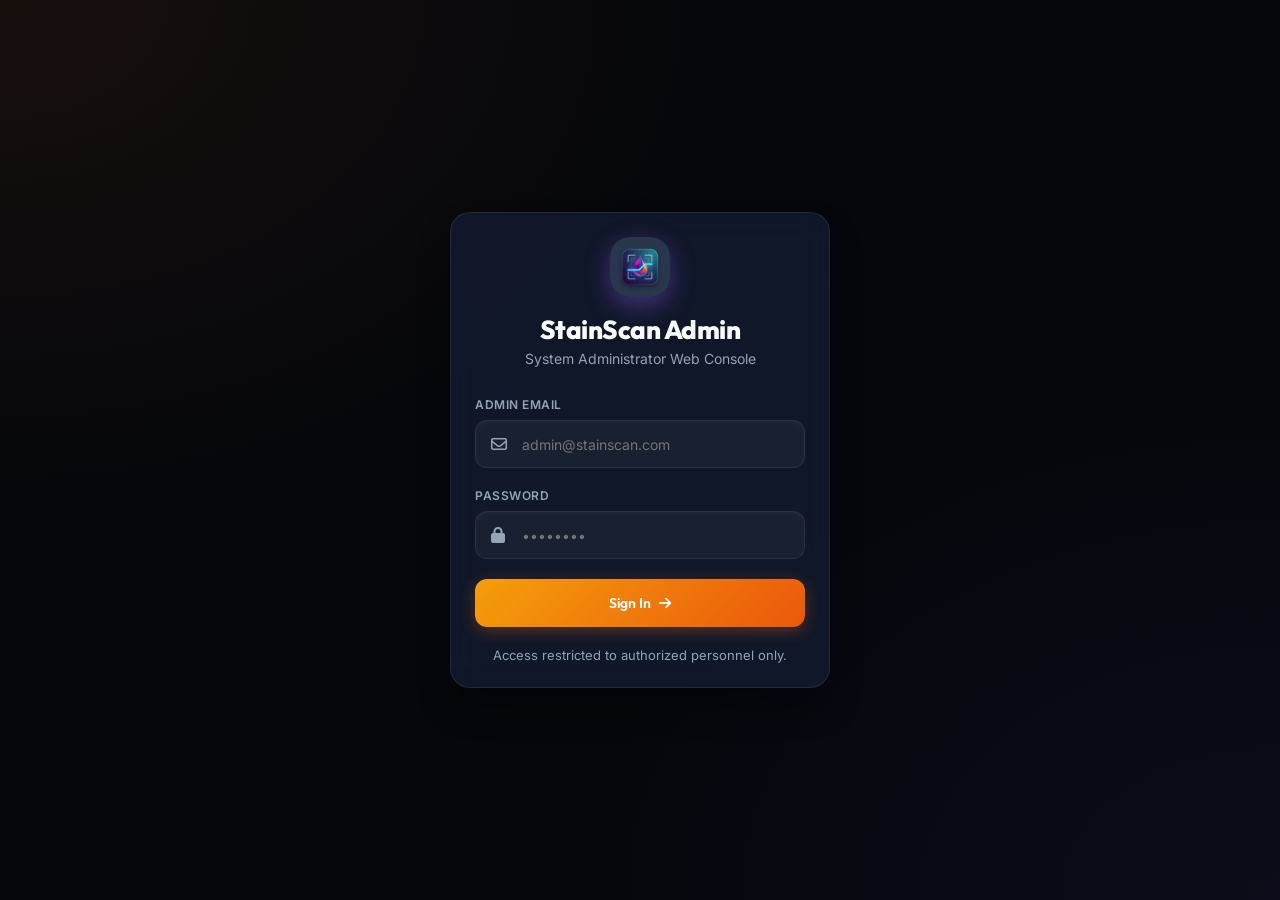
==== commit a9f7b828: "Fix treatment completion persistence and admin stats" ====
--- a/admin.html
+++ b/admin.html
@@ -14,7 +14,7 @@
     <!-- Font Awesome Icons -->
     <link rel="stylesheet" href="https://cdnjs.cloudflare.com/ajax/libs/font-awesome/6.4.0/css/all.min.css">
     <!-- Custom CSS -->
-    <link rel="stylesheet" href="style.css">
+    <link rel="stylesheet" href="style.css?v=3.3">
 </head>
 
 <body class="admin-portal-body">
@@ -41,8 +41,8 @@
                         <input type="password" id="admin-password" required placeholder="••••••••">
                     </div>
                 </div>
-                <button type="submit" class="btn btn-primary btn-block btn-orange">
-                    <span>Unlock Admin Console</span>
+                <button type="submit" class="btn btn-primary btn-block btn-orange" id="btnAdminLoginSubmit">
+                    <span>Sign In</span>
                     <i class="fas fa-arrow-right"></i>
                 </button>
             </form>
@@ -171,7 +171,8 @@
                     </div>
                     <!-- Live Mobile Scans Feed Card -->
                     <div class="dashboard-card pad-none" style="margin-top: 24px;">
-                        <div class="card-title-row pad-20" style="display:flex; justify-content:space-between; align-items:center;">
+                        <div class="card-title-row pad-20"
+                            style="display:flex; justify-content:space-between; align-items:center;">
                             <div>
                                 <h3>Live Mobile Scans Feed</h3>
                                 <p>Real-time stream of incoming stain classifications from connected mobile devices.</p>
@@ -289,7 +290,7 @@
     <div class="toast-container" id="toastContainer"></div>
 
     <!-- Admin JavaScript -->
-    <script src="admin.js?v=2.1"></script>
+    <script src="admin.js?v=2.6"></script>
 </body>
 
 </html>
--- a/style.css
+++ b/style.css
@@ -508,8 +508,40 @@
     justify-content: center;
     align-items: center;
     gap: 8px;
-    transition: var(--transition-bounce);
+    transition: opacity 0.25s ease, transform 0.25s cubic-bezier(0.175, 0.885, 0.32, 1.275), box-shadow 0.25s ease, filter 0.25s ease;
     width: auto;
+}
+
+/* Button Disabled & Loading States */
+.btn:disabled,
+.btn.btn-loading {
+    opacity: 0.7 !important;
+    cursor: not-allowed !important;
+    transform: none !important;
+}
+
+.btn:disabled:hover,
+.btn.btn-loading:hover {
+    transform: none !important;
+    box-shadow: 0 4px 15px rgba(0, 0, 0, 0.2) !important;
+    cursor: not-allowed !important;
+}
+
+.btn.btn-loading i.fa-spin,
+.btn.btn-loading .btn-spinner {
+    font-size: 15px;
+    line-height: 1;
+}
+
+.btn-spinner {
+    display: inline-block;
+    width: 16px;
+    height: 16px;
+    border: 2px solid rgba(255, 255, 255, 0.35);
+    border-top-color: #ffffff;
+    border-radius: 50%;
+    animation: spin 0.8s linear infinite;
+    flex-shrink: 0;
 }
 
 .btn-block {
